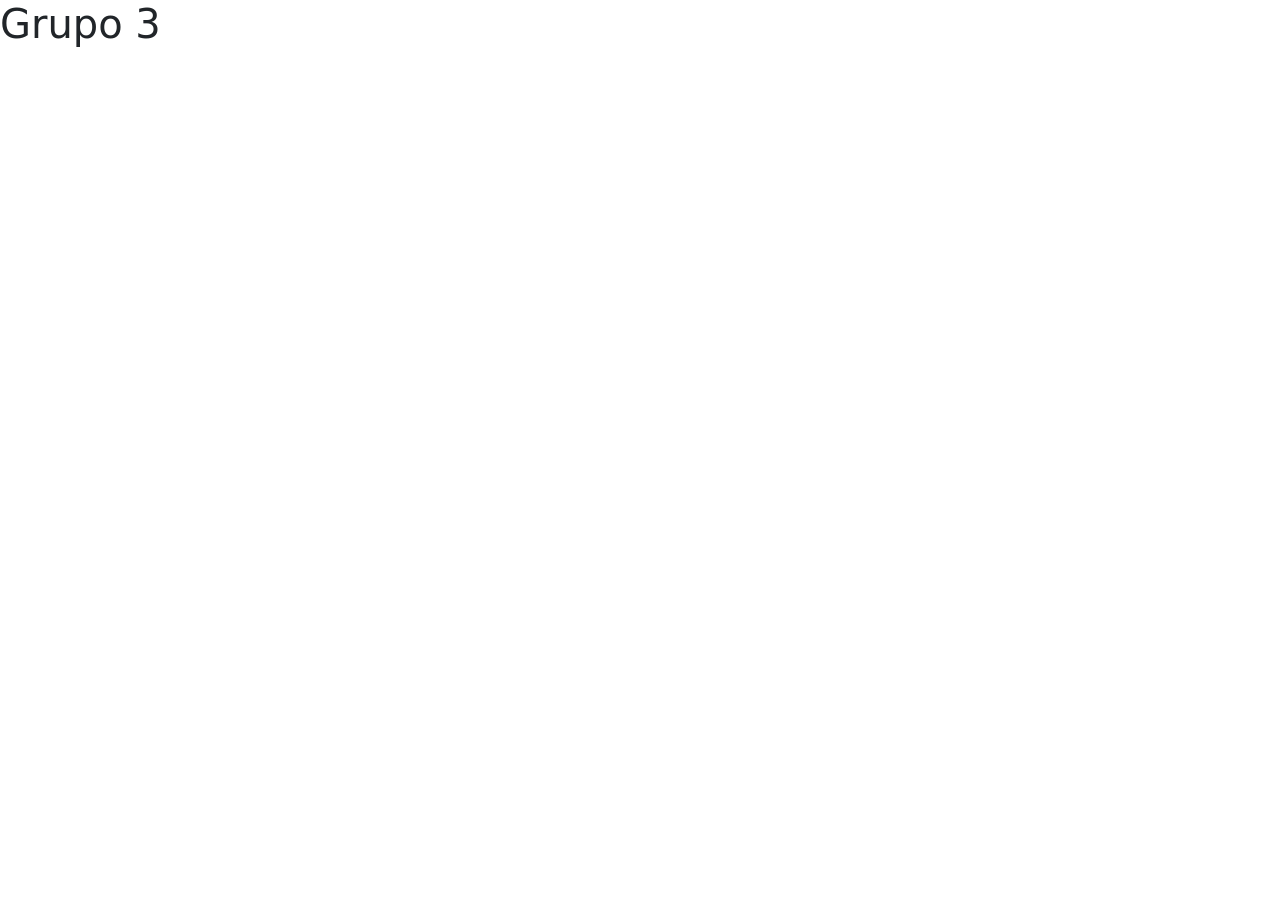
==== views/index.html @ 80935c9a "creación de orden de carpetas" ====
<!DOCTYPE html>
<html lang="en">
<head>
    <meta charset="UTF-8">
    <meta name="viewport" content="width=device-width, initial-scale=1.0">
    <title>Proyecto Final Progra 3</title>
    <link rel="stylesheet" href="https://cdn.jsdelivr.net/npm/bootstrap@5.3.3/dist/css/bootstrap.min.css" />
</head>
<body>
    <h1>Grupo 3</h1>
    <script src="https://cdn.jsdelivr.net/npm/bootstrap@5.3.3/dist/js/bootstrap.bundle.min.js"></script>
</body>
</html>
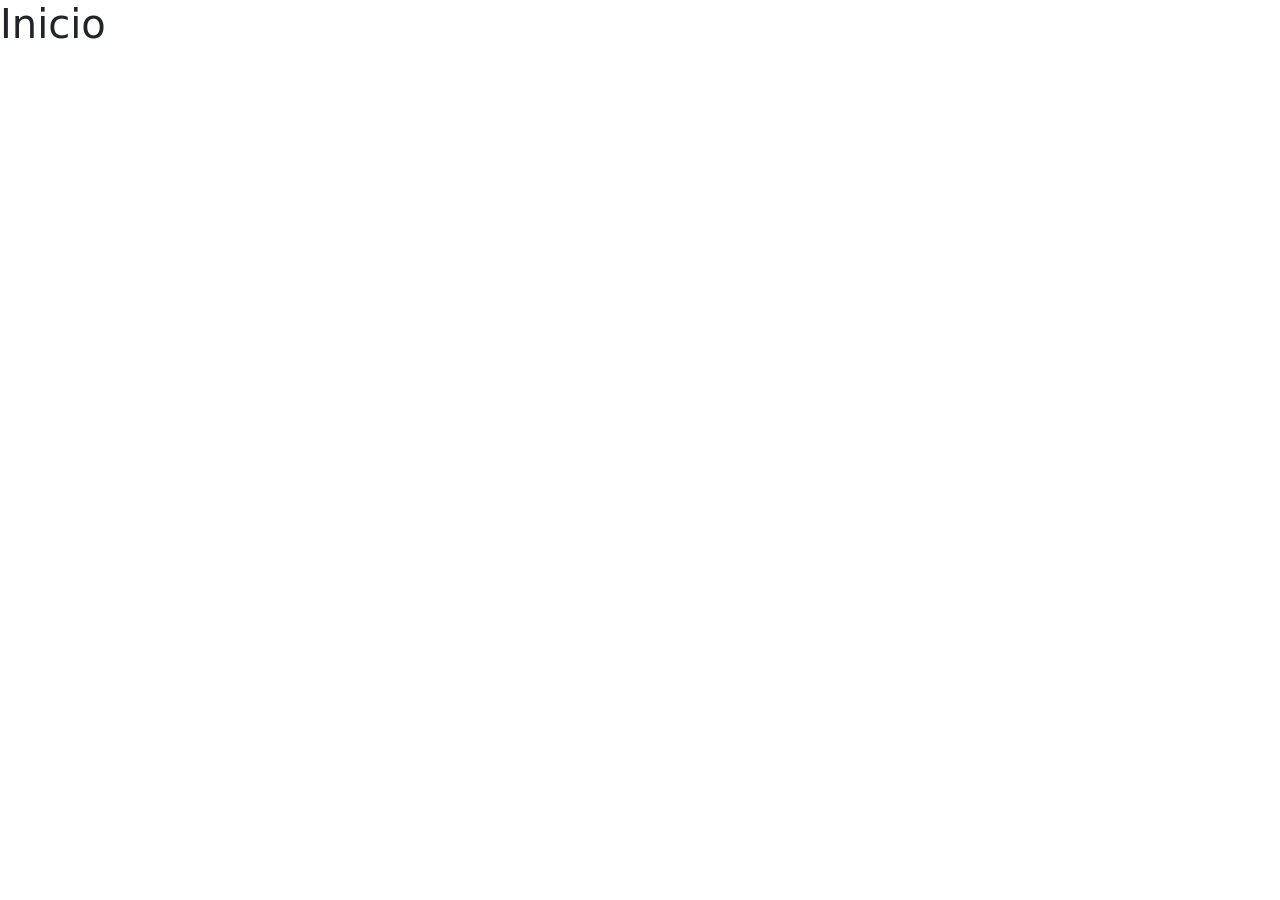
==== commit b32e0b1b: "Merge branch 'main' of https://github.com/Progra3Grupo3/ProyectoFinalGrupo3" ====
--- a/views/index.html
+++ b/views/index.html
@@ -7,7 +7,7 @@
     <link rel="stylesheet" href="https://cdn.jsdelivr.net/npm/bootstrap@5.3.3/dist/css/bootstrap.min.css" />
 </head>
 <body>
-    <h1>Grupo 3</h1>
+    <h1>Inicio</h1>
     <script src="https://cdn.jsdelivr.net/npm/bootstrap@5.3.3/dist/js/bootstrap.bundle.min.js"></script>
 </body>
 </html>
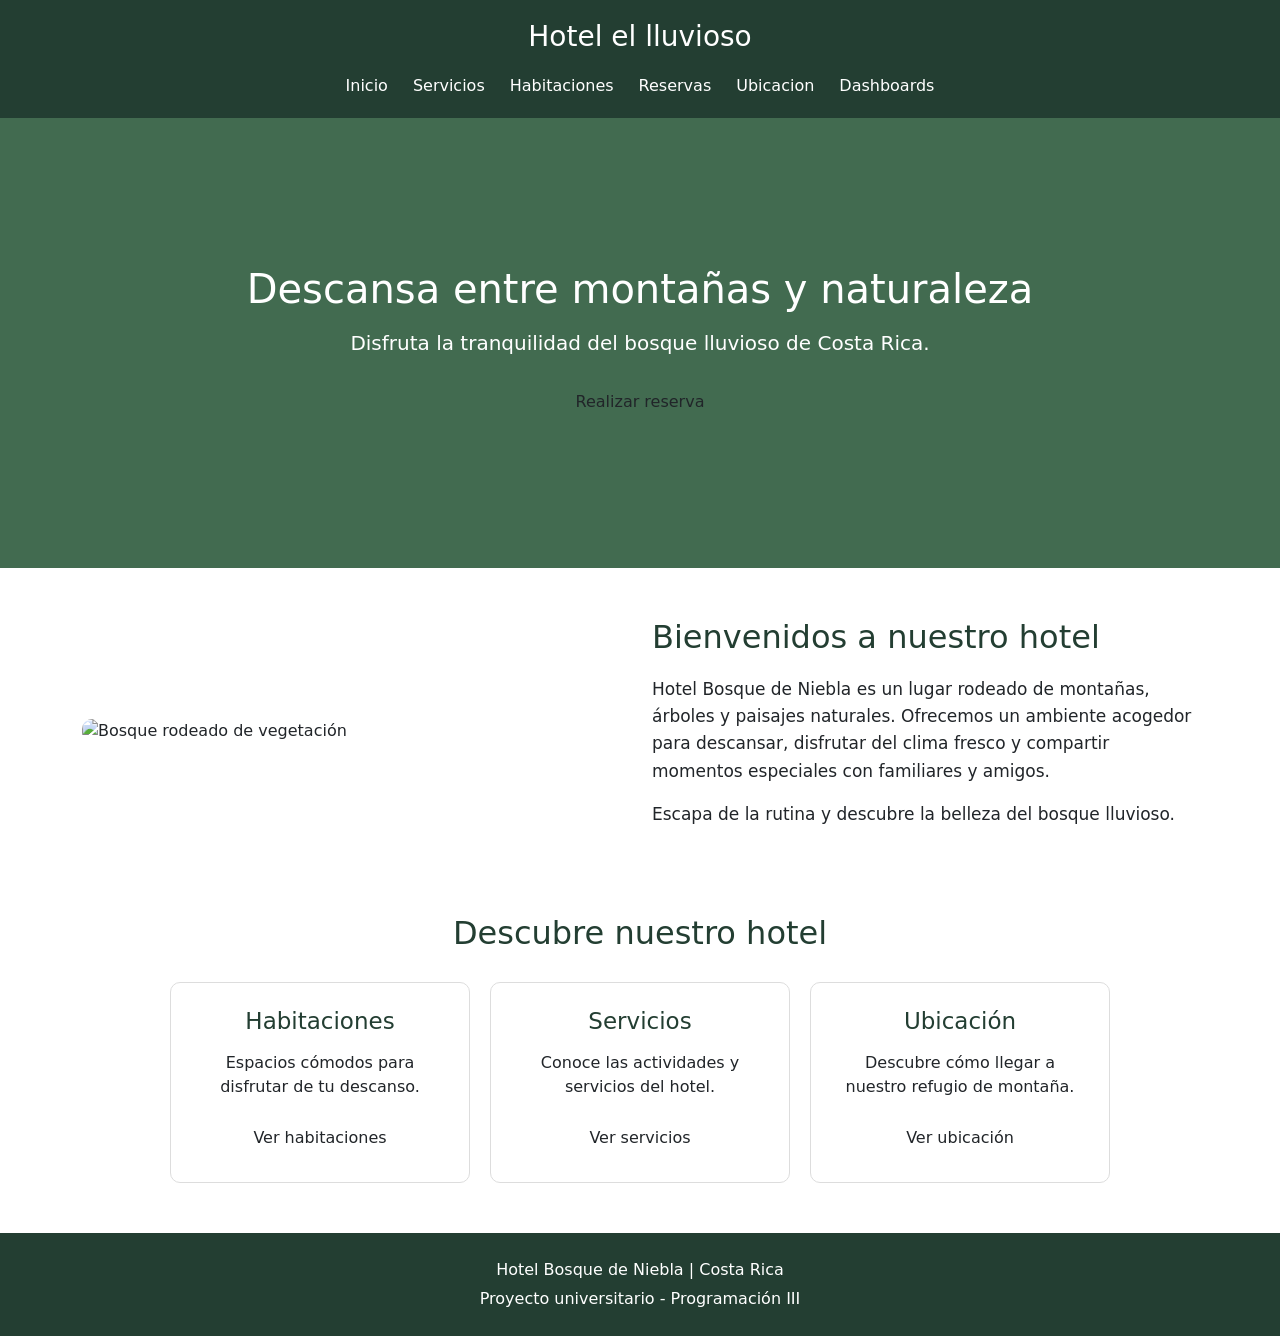
==== commit e4b4a486: "MenuPrincipal" ====
--- a/views/index.html
+++ b/views/index.html
@@ -4,10 +4,153 @@
     <meta charset="UTF-8">
     <meta name="viewport" content="width=device-width, initial-scale=1.0">
     <title>Proyecto Final Progra 3</title>
+    <link rel="stylesheet" href="./css/main.css">
     <link rel="stylesheet" href="https://cdn.jsdelivr.net/npm/bootstrap@5.3.3/dist/css/bootstrap.min.css" />
 </head>
 <body>
-    <h1>Inicio</h1>
+        <header>
+
+                <div class="nombre-hotel">
+                    <h1>Hotel el lluvioso</h1>
+
+                </div>
+
+        <nav>
+                <ul>
+
+                        <li><a href="index.html">Inicio</a></li>
+                        <li><a href=""></a>Servicios</li>
+                        <li><a href=""></a>Habitaciones</li>
+                        <li><a href=""></a>Reservas</li>
+                        <li><a href=""></a>Ubicacion</li>
+                        <li><a href=""></a>Dashboards</li>
+
+                </ul>
+        </nav>
+        
+        </header>
+
+    <main>
+
+        <!-- Portada principal -->
+        <section class="portada">
+
+            <h1>Descansa entre montañas y naturaleza</h1>
+
+            <p>
+                Disfruta la tranquilidad del bosque lluvioso de Costa Rica.
+            </p>
+
+            <a class="btn boton-hotel" href="reservas.html">
+                Realizar reserva
+            </a>
+
+        </section>
+
+        <!-- Descripción del hotel -->
+        <section class="container descripcion">
+
+            <div class="row align-items-center g-4">
+
+                <div class="col-md-6">
+                    <img class="foto-hotel"
+                        src="https://media-cdn.tripadvisor.com/media/photo-s/26/89/ae/c5/tree-house.jpg"
+                        alt="Bosque rodeado de vegetación">
+                </div>
+
+                <div class="col-md-6">
+
+                    <h2>Bienvenidos a nuestro hotel</h2>
+
+                    <p>
+                        Hotel Bosque de Niebla es un lugar rodeado
+                        de montañas, árboles y paisajes naturales.
+                        Ofrecemos un ambiente acogedor para descansar,
+                        disfrutar del clima fresco y compartir momentos
+                        especiales con familiares y amigos.
+                    </p>
+
+                    <p>
+                        Escapa de la rutina y descubre la belleza
+                        del bosque lluvioso.
+                    </p>
+
+                </div>
+
+            </div>
+
+        </section>
+
+        <!-- Accesos a otras páginas -->
+        <section class="container opciones">
+
+            <h2>Descubre nuestro hotel</h2>
+
+            <div class="tarjetas">
+
+                <article class="tarjeta">
+
+                    <h3>Habitaciones</h3>
+
+                    <p>
+                        Espacios cómodos para disfrutar de tu descanso.
+                    </p>
+
+                    <a class="btn boton-hotel" href="habitaciones.html">
+                        Ver habitaciones
+                    </a>
+
+                </article>
+
+                <article class="tarjeta">
+
+                    <h3>Servicios</h3>
+
+                    <p>
+                        Conoce las actividades y servicios del hotel.
+                    </p>
+
+                    <a class="btn boton-hotel" href="servicios.html">
+                        Ver servicios
+                    </a>
+
+                </article>
+
+                <article class="tarjeta">
+
+                    <h3>Ubicación</h3>
+
+                    <p>
+                        Descubre cómo llegar a nuestro refugio de montaña.
+                    </p>
+
+                    <a class="btn boton-hotel" href="ubicacion.html">
+                        Ver ubicación
+                    </a>
+
+                </article>
+
+            </div>
+
+        </section>
+
+    </main>
+
+<!-- Pie de página -->
+<footer>
+
+        <p>Hotel Bosque de Niebla | Costa Rica</p>
+
+        <p>Proyecto universitario - Programación III</p>
+
+</footer>
+
+    <!-- JavaScript de Bootstrap -->
     <script src="https://cdn.jsdelivr.net/npm/bootstrap@5.3.3/dist/js/bootstrap.bundle.min.js"></script>
+
+</body>
+</html>
+
+        
 </body>
 </html>
--- a/views/css/main.css
+++ b/views/css/main.css
@@ -0,0 +1,191 @@
+/* Estilos generales de la página */
+body {
+    margin: 0;
+    font-family: Arial, sans-serif;
+    background-color: #f8f6ef;
+    color: #333333;
+}
+
+/* Encabezado */
+header {
+    background-color: #233e32;
+    color: white;
+    padding: 20px;
+    text-align: center;
+}
+
+/* Contenedor del logo y nombre del hotel */
+.nombre-hotel {
+    display: flex;
+    justify-content: center;
+    align-items: center;
+    gap: 20px;
+    margin-bottom: 20px;
+}
+
+/* Logo del hotel */
+.logo {
+    width: 100px;
+    height: auto;
+}
+
+.nombre-hotel h1 {
+    font-size: 28px;
+    margin: 0;
+}
+
+/* Menú de navegación */
+nav ul {
+    list-style: none;
+    display: flex;
+    justify-content: center;
+    flex-wrap: wrap;
+    gap: 25px;
+    padding: 0;
+    margin: 0;
+}
+
+nav a {
+    color: white;
+    text-decoration: none;
+    font-size: 16px;
+}
+
+nav a:hover {
+    color: #c8d5b9;
+}
+
+/* Portada principal */
+.portada {
+    background-image: url("../img/bosque.jpg");
+    background-size: cover;
+    background-position: center;
+    background-color: #426b50;
+    min-height: 450px;
+    display: flex;
+    flex-direction: column;
+    justify-content: center;
+    align-items: center;
+    text-align: center;
+    color: white;
+    padding: 30px;
+}
+
+.portada h1 {
+    font-size: 40px;
+    margin-bottom: 15px;
+}
+
+.portada p {
+    font-size: 20px;
+    margin-bottom: 25px;
+}
+
+/* Botones del hotel */
+.boton-hotel {
+    background-color: #426b50;
+    color: white;
+    padding: 12px 25px;
+    border-radius: 5px;
+    text-decoration: none;
+    display: inline-block;
+}
+
+.boton-hotel:hover {
+    background-color: #233e32;
+    color: white;
+}
+
+/* Descripción del hotel */
+.descripcion {
+    padding-top: 50px;
+    padding-bottom: 50px;
+}
+
+.descripcion h2 {
+    color: #233e32;
+    margin-bottom: 20px;
+}
+
+.descripcion p {
+    font-size: 17px;
+    line-height: 1.6;
+}
+
+.foto-hotel {
+    width: 100%;
+    border-radius: 10px;
+}
+
+/* Sección de opciones */
+.opciones {
+    text-align: center;
+    padding-top: 20px;
+    padding-bottom: 50px;
+}
+
+.opciones h2 {
+    color: #233e32;
+    margin-bottom: 30px;
+}
+
+/* Contenedor de las tarjetas */
+.tarjetas {
+    display: flex;
+    justify-content: center;
+    flex-wrap: wrap;
+    gap: 20px;
+}
+
+.tarjeta {
+    background-color: white;
+    border: 1px solid #dddddd;
+    border-radius: 10px;
+    padding: 25px;
+    width: 300px;
+    text-align: center;
+}
+
+.tarjeta h3 {
+    color: #233e32;
+    font-size: 23px;
+    margin-bottom: 15px;
+}
+
+.tarjeta p {
+    margin-bottom: 20px;
+}
+
+/* Pie de página */
+footer {
+    background-color: #233e32;
+    color: white;
+    text-align: center;
+    padding: 20px;
+}
+
+footer p {
+    margin: 5px;
+}
+
+/* Adaptación para celulares */
+@media (max-width: 768px) {
+    .nombre-hotel {
+        flex-direction: column;
+    }
+    .logo {
+        width: 80px;
+    }
+    nav ul {
+        gap: 15px;
+    }
+    .portada h1 {
+        font-size: 28px;
+    }
+    .portada p {
+        font-size: 16px;
+    }
+    .tarjeta {
+        width: 100%;
+    }
+}
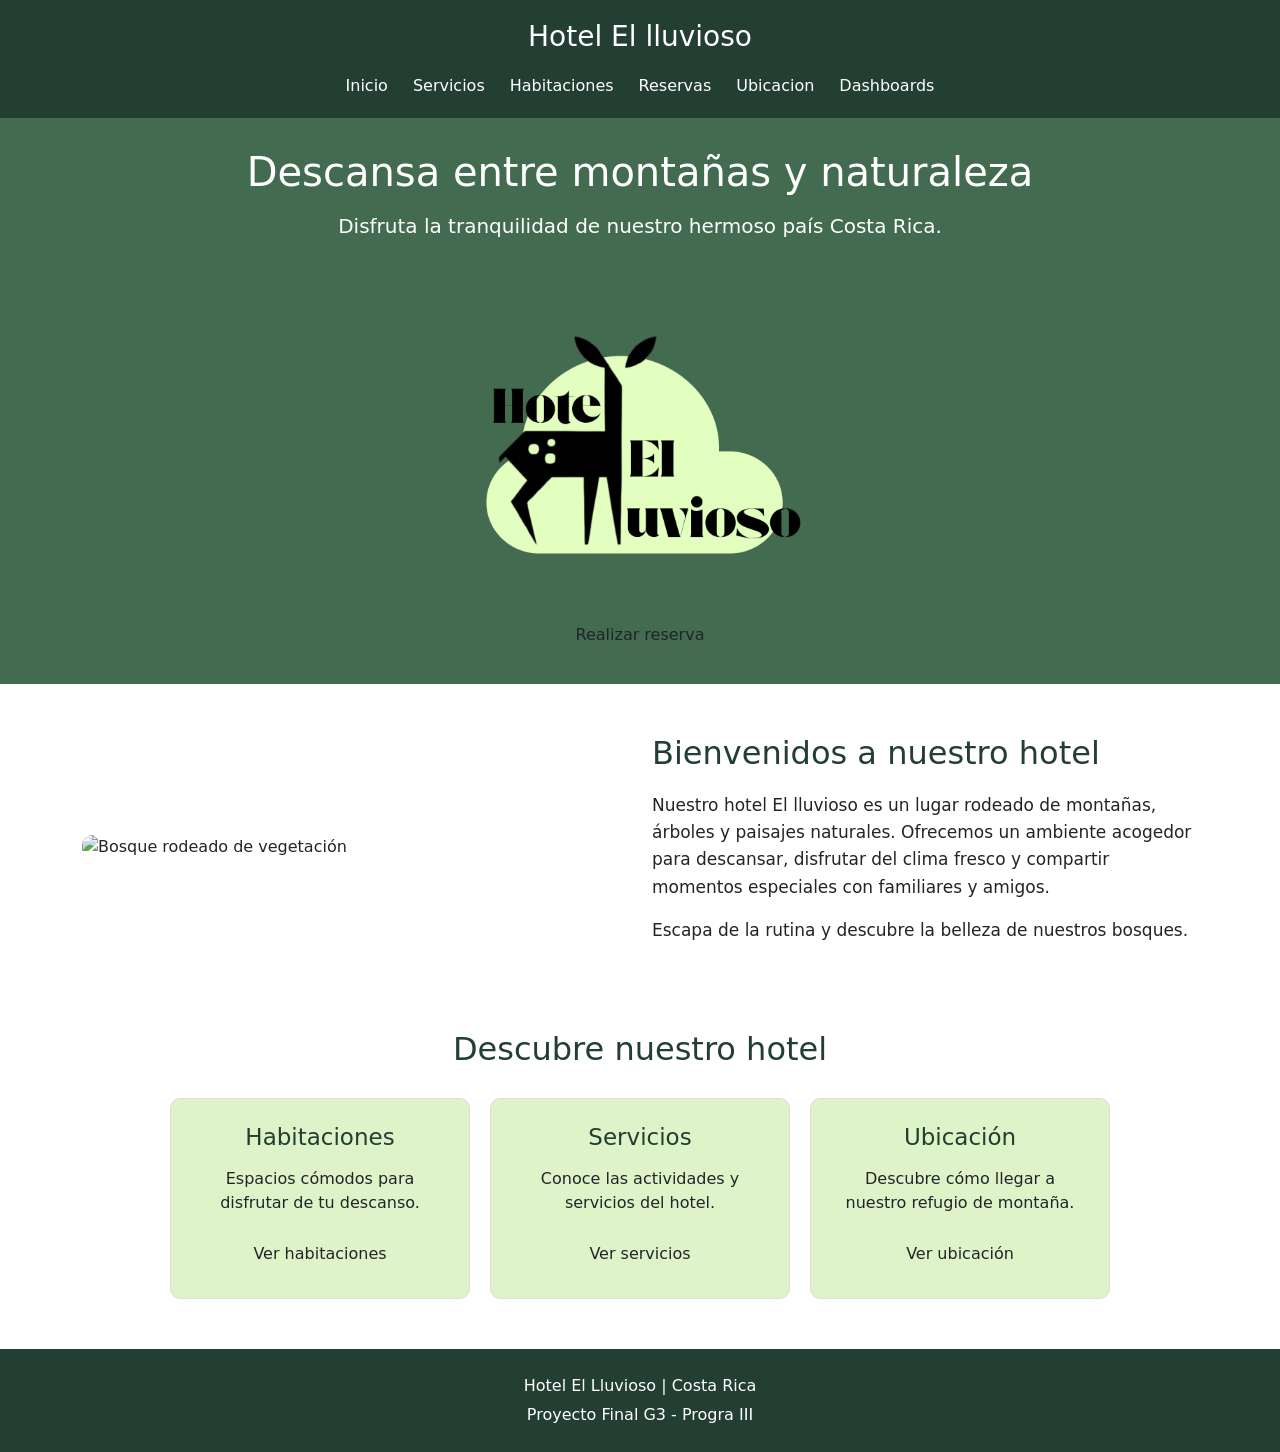
==== commit 3e05d6a2: "Menu mejorado" ====
--- a/views/index.html
+++ b/views/index.html
@@ -11,7 +11,7 @@
         <header>
 
                 <div class="nombre-hotel">
-                    <h1>Hotel el lluvioso</h1>
+                    <h1>Hotel El lluvioso</h1>
 
                 </div>
 
@@ -32,14 +32,16 @@
 
     <main>
 
-        <!-- Portada principal -->
+        <!--Info y reserva-->
         <section class="portada">
 
             <h1>Descansa entre montañas y naturaleza</h1>
 
             <p>
-                Disfruta la tranquilidad del bosque lluvioso de Costa Rica.
+                Disfruta la tranquilidad de nuestro hermoso país Costa Rica.
             </p>
+
+            <img src="./img/logo_elLluvioso_transparente.png" width="350">
 
             <a class="btn boton-hotel" href="reservas.html">
                 Realizar reserva
@@ -47,7 +49,7 @@
 
         </section>
 
-        <!-- Descripción del hotel -->
+        <!--Descripción-->
         <section class="container descripcion">
 
             <div class="row align-items-center g-4">
@@ -63,7 +65,7 @@
                     <h2>Bienvenidos a nuestro hotel</h2>
 
                     <p>
-                        Hotel Bosque de Niebla es un lugar rodeado
+                        Nuestro hotel El lluvioso es un lugar rodeado
                         de montañas, árboles y paisajes naturales.
                         Ofrecemos un ambiente acogedor para descansar,
                         disfrutar del clima fresco y compartir momentos
@@ -72,7 +74,7 @@
 
                     <p>
                         Escapa de la rutina y descubre la belleza
-                        del bosque lluvioso.
+                        de nuestros bosques.
                     </p>
 
                 </div>
@@ -81,7 +83,7 @@
 
         </section>
 
-        <!-- Accesos a otras páginas -->
+        <!-- Accesos hacia otras páginas -->
         <section class="container opciones">
 
             <h2>Descubre nuestro hotel</h2>
@@ -136,12 +138,12 @@
 
     </main>
 
-<!-- Pie de página -->
+<!-- Parte final de nuestro Menu-->
 <footer>
 
-        <p>Hotel Bosque de Niebla | Costa Rica</p>
+        <p>Hotel El Lluvioso | Costa Rica</p>
 
-        <p>Proyecto universitario - Programación III</p>
+        <p>Proyecto Final G3 - Progra III</p>
 
 </footer>
 
--- a/views/css/main.css
+++ b/views/css/main.css
@@ -23,11 +23,6 @@
     margin-bottom: 20px;
 }
 
-/* Logo del hotel */
-.logo {
-    width: 100px;
-    height: auto;
-}
 
 .nombre-hotel h1 {
     font-size: 28px;
@@ -138,7 +133,7 @@
 }
 
 .tarjeta {
-    background-color: white;
+    background-color: rgb(223, 243, 201);
     border: 1px solid #dddddd;
     border-radius: 10px;
     padding: 25px;
